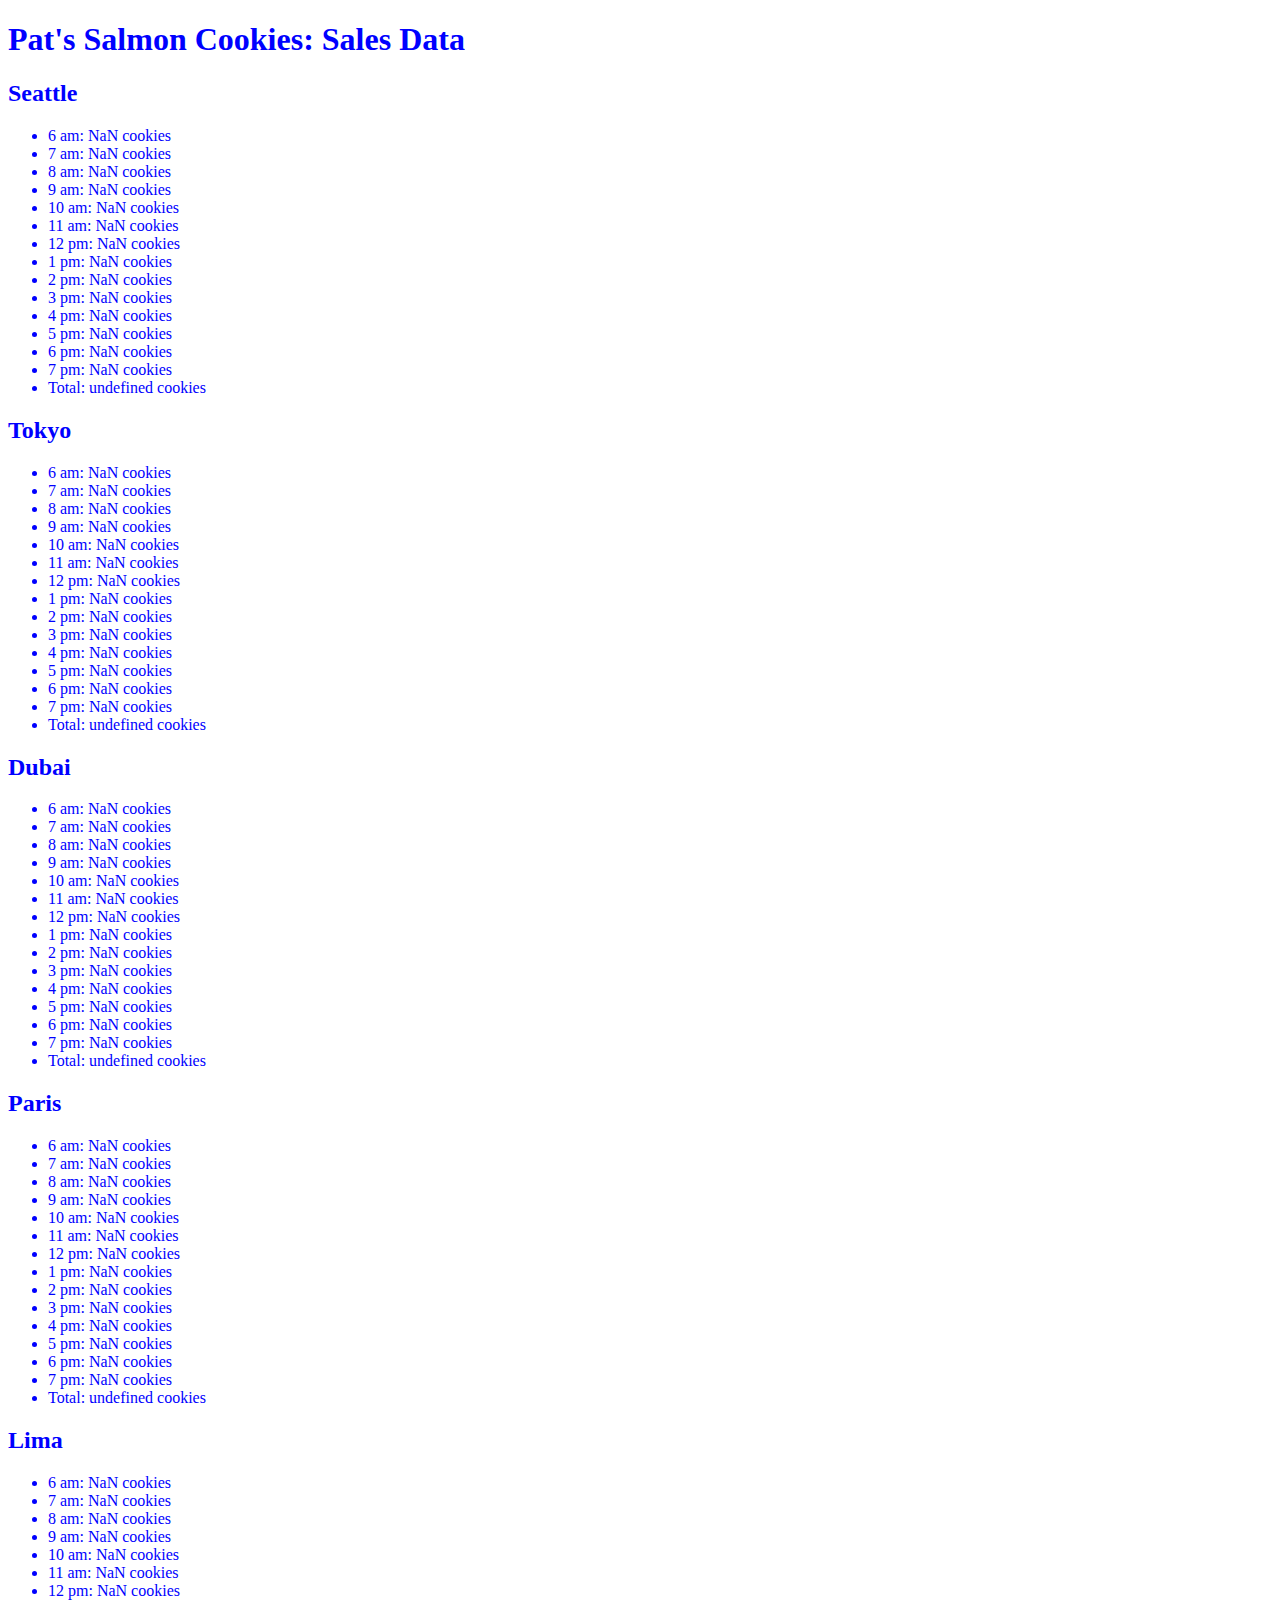
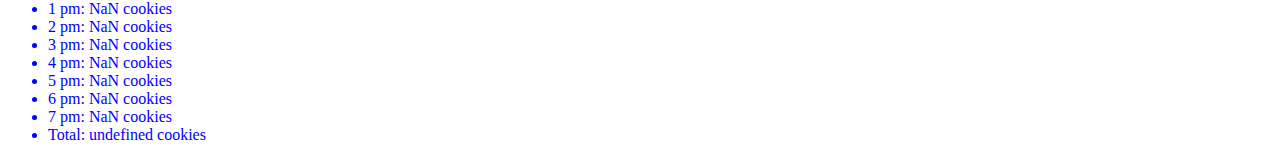
==== sales.html @ 52b7c579 "solve Lab 6" ====
<!DOCTYPE html>
<html lang="en">

<head>
    <meta charset="UTF-8">
    <meta http-equiv="X-UA-Compatible" content="IE=edge">
    <meta name="viewport" content="width=device-width, initial-scale=1.0">
    <link rel="reset" href="css/reset.css">
    <link rel="stylesheet" href="css/style.css">
    <title>Pat's Salmon Cookies</title>
</head>

<body>

    <div id="title">
<h1>Pat's Salmon Cookies: Sales Data</h1>
    </div>
    <div id="cookie">


    </div>


    <script src="js/app.js"></script>
</body>

</html>
---- css/style.css ----
header {
    background-color: rgb(85, 68, 184);
    height: 100%;
}

header img {
    width: 200px;
}

header nav {
    float: right;
    padding-top: 0px;}
   

header nav ul li {
    display: inline-block;
    padding: 15px;
    padding-top: 0px;
    font-size: 20px;
    font-family: Cambria, Cochin, Georgia;
    font-weight: bold;
    color: black;
    background-color: cornsilk;
}

main h2 {
    color: rgb(80, 12, 168);
    font-size: 50px;
    font-family: Cambria, Cochin, Georgia;
    text-align: center;
}



main p {
    padding-top: 10px;
    font-size: 20px;
    color: rgb(96, 15, 202);
    font-family: Rockwell;
    text-align: center;
}

main ul {
    list-style: disc;
    padding-top: 10px;
    padding-left: 30px;
}
 footer {

    background-color: blue;
    padding-bottom: 10px;
    text-align: center;

}

#title{
    color: blue;
    text-align: left;
}
#cookie {
    color: blue;


}
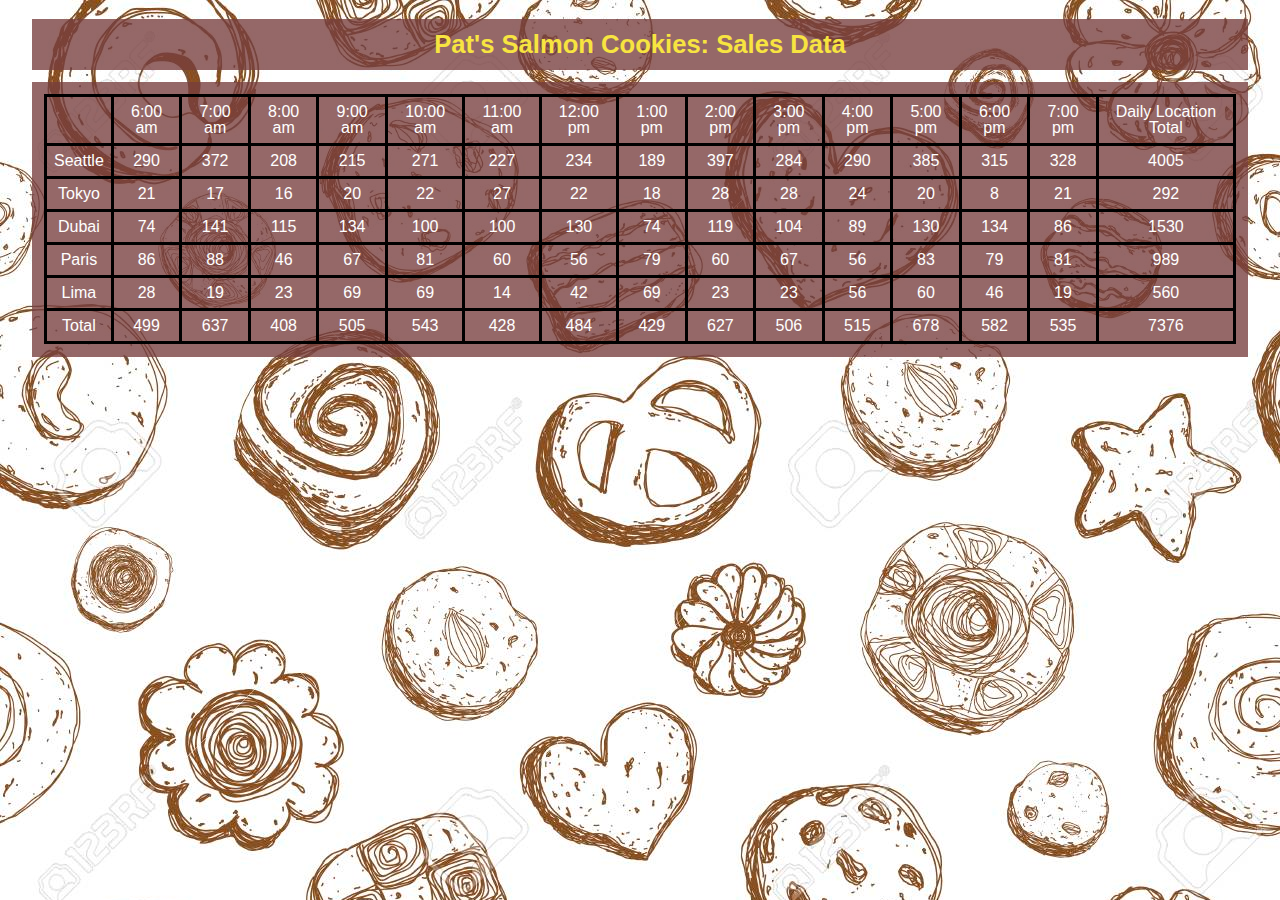
==== commit 85d4a369: "fixing the totals" ====
--- a/sales.html
+++ b/sales.html
@@ -5,7 +5,7 @@
     <meta charset="UTF-8">
     <meta http-equiv="X-UA-Compatible" content="IE=edge">
     <meta name="viewport" content="width=device-width, initial-scale=1.0">
-    <link rel="reset" href="css/reset.css">
+    <link rel="stylesheet" href="css/reset.css">
     <link rel="stylesheet" href="css/style.css">
     <title>Pat's Salmon Cookies</title>
 </head>
--- a/css/style.css
+++ b/css/style.css
@@ -1,10 +1,15 @@
 header {
-    background-color: rgb(85, 68, 184);
+    background-color: #773d3dc7;
     height: 100%;
 }
 
 header img {
     width: 200px;
+    float: left;
+    background-color:#d6cfcf8f ;
+    padding: 6px;
+    border-style: solid;
+    border-color: #f7e440;
 }
 
 header nav {
@@ -19,47 +24,84 @@
     font-size: 20px;
     font-family: Cambria, Cochin, Georgia;
     font-weight: bold;
-    color: black;
-    background-color: cornsilk;
-}
-
-main h2 {
-    color: rgb(80, 12, 168);
-    font-size: 50px;
-    font-family: Cambria, Cochin, Georgia;
-    text-align: center;
+    color: #f7e440;
 }
 
 
 
-main p {
-    padding-top: 10px;
-    font-size: 20px;
-    color: rgb(96, 15, 202);
-    font-family: Rockwell;
-    text-align: center;
-}
 
-main ul {
-    list-style: disc;
-    padding-top: 10px;
-    padding-left: 30px;
-}
- footer {
+body{
+        text-align: center;
+        background-image: url("/img/cookies.jpg") ;
+        margin: 1.5%;
+    }
+    div{
+    
+        background-color: #773d3dc7;
+        margin: 1%;
+        padding: 1%;
+        border:1px;
+    
+    }
+   
+    table,th,td{
+    
+        border: 3px solid;
+        padding: 7px;
+        font-family:Arial, Helvetica, sans-serif;
+        color:rgb(255, 255, 255);
+        border-color: black;
+        
+       
+    }
+    h1{
+        text-align: center;
+        font-size: 160%;
+        font-weight: bolder;
+       color: #f7e440;
+       font-family: "Sofia", sans-serif;
+      
+    
+    }
 
-    background-color: blue;
-    padding-bottom: 10px;
-    text-align: center;
+
+    h2{
+        background-color: #683939e5;
+        font-size: 200%;
+        font-weight: bold;
+        font-family: "Sofia", sans-serif;
+        color: #f7e440;
+        padding: 20px;
+        
+        
+    }
+    
+    main p{
+
+        font-size: 100px;
+        color:#f7e440; 
+        background-color: #683939e5;
+
+    }
+    
+    footer{
+        background-color: #683939e5;
+        text-align: left;
+        font-weight: bold;
+        font-size: 20px;
+        font-family: Georgia, 'Times New Roman', Times, serif;
+        color:#f7e440; 
+        
+    }
+    
+    
+           
+    a {
+
+    font-family: "Sofia", sans-serif;
+    color:#f7e440;
+    text-decoration: none;
 
 }
-
-#title{
-    color: blue;
-    text-align: left;
-}
-#cookie {
-    color: blue;
-
-
-}
- 
+    
+    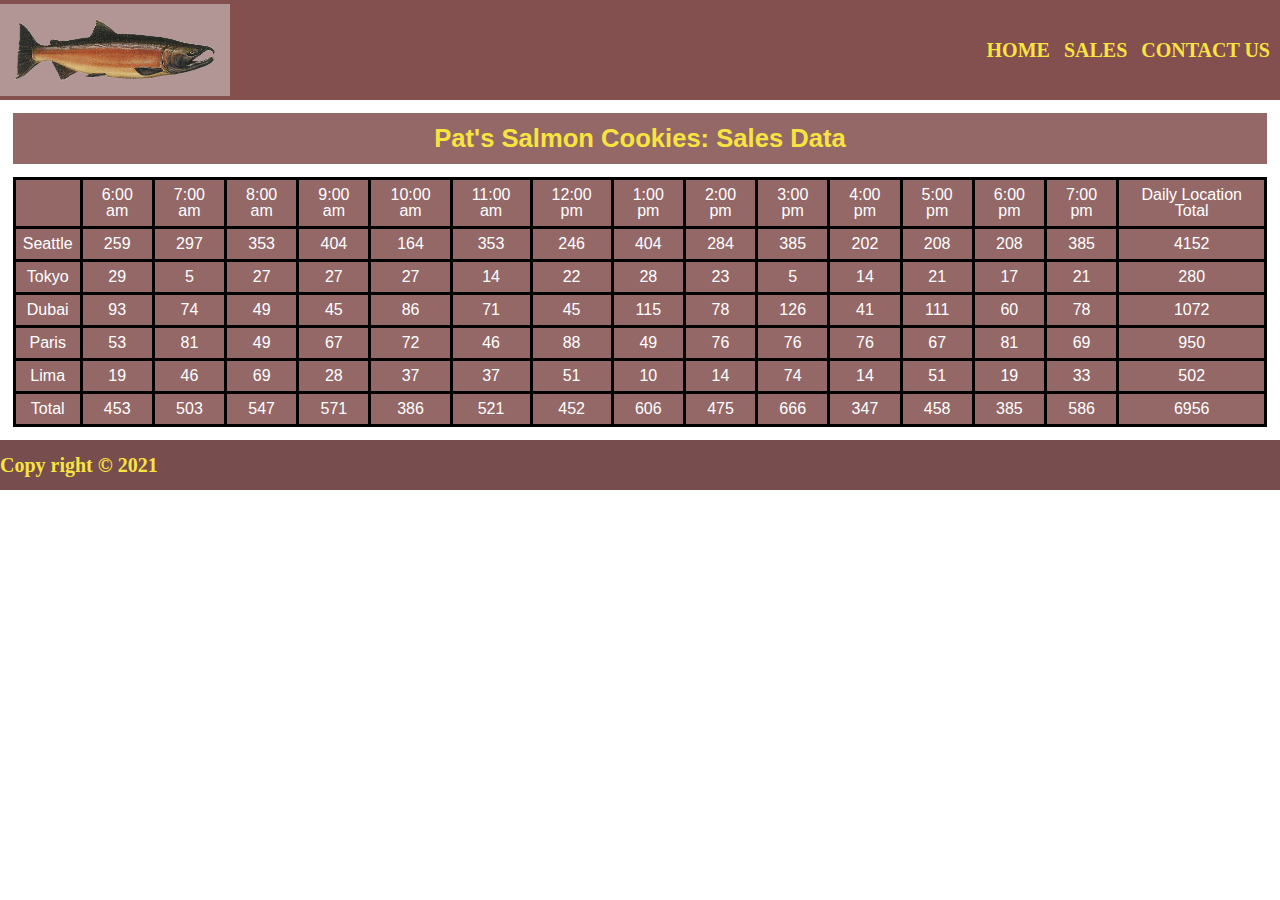
==== commit af6c594a: "solving lab 8-b" ====
--- a/sales.html
+++ b/sales.html
@@ -11,6 +11,21 @@
 </head>
 
 <body>
+    <header>
+
+        <img src="./img/salmon.png" alt="Salmon Cookies">
+
+        <nav>
+
+            <a href="Index.html">Home</a>
+            <a href="sales.html">Sales</a>
+            <a href="">Contact Us</a>
+
+        </nav>
+
+    </header>
+
+    <main>
 
     <div id="title">
 <h1>Pat's Salmon Cookies: Sales Data</h1>
@@ -19,7 +34,12 @@
 
 
     </div>
+</main>
 
+<footer>
+    <p>Copy right &copy; 2021</p>
+
+</footer>
 
     <script src="js/app.js"></script>
 </body>
--- a/css/style.css
+++ b/css/style.css
@@ -1,48 +1,49 @@
 header {
-    background-color: #773d3dc7;
+    background-color: #773d3de7;
     height: 100%;
+    display: flex;
+    align-items: center;
+  justify-content: space-between;
 }
 
 header img {
     width: 200px;
-    float: left;
     background-color:#d6cfcf8f ;
-    padding: 6px;
-    border-style: solid;
-    border-color: #f7e440;
+    padding: 15px;
+    
+    
 }
 
-header nav {
-    float: right;
-    padding-top: 0px;}
-   
-
-header nav ul li {
-    display: inline-block;
-    padding: 15px;
-    padding-top: 0px;
+header a {
+    
+    text-transform: uppercase;
     font-size: 20px;
     font-family: Cambria, Cochin, Georgia;
     font-weight: bold;
     color: #f7e440;
+    padding-right: 10px;
+    text-decoration: none;
+    
 }
 
-
-
-
+   
 body{
         text-align: center;
-        background-image: url("/img/cookies.jpg") ;
-        margin: 1.5%;
-    }
-    div{
+        background-image: url("https://image.freepik.com/free-vector/hand-drawn-cookies-pattern-seamless-white-background_46250-276.jpg") ;
+        display: grid;
+        grid-template-rows: 100px 1fr 50px;
+        background-attachment: fixed;
+    }
+
+    #title {
     
         background-color: #773d3dc7;
         margin: 1%;
         padding: 1%;
-        border:1px;
-    
-    }
+        
+    
+    }
+
    
     table,th,td{
     
@@ -52,7 +53,16 @@
         color:rgb(255, 255, 255);
         border-color: black;
         
+        
        
+    }
+    table{
+
+        background-color:#773d3dc7 ;
+        float: center;
+        margin: 1%;
+        padding: 1%;
+        border:1px;
     }
     h1{
         text-align: center;
@@ -60,6 +70,7 @@
         font-weight: bolder;
        color: #f7e440;
        font-family: "Sofia", sans-serif;
+       
       
     
     }
@@ -71,37 +82,147 @@
         font-weight: bold;
         font-family: "Sofia", sans-serif;
         color: #f7e440;
+        margin-top: 35px;
+        gap:30px;
+        
+        
+    }
+    
+    main p{
+
+        font-size: 50px;
+        color:#f7e440; 
+        background-color: #683939e5;
+
+    }
+    
+    footer{
+        background-color: #683939e5;
+        text-align: left;
+        font-weight: bold;
+        font-size: 20px;
+        font-family: Georgia, 'Times New Roman', Times, serif;
+        color:#f7e440; 
+        align-items: center;
+        display: flex;
+        
+    }
+        
+    #table_img_one{
+        display: grid;
+        width:100%;
+        align-items: center;
+        grid-template-columns: 1fr 1fr 1fr 1fr;
+        float: center;
+        background-color: #a88181d2;
+        justify-items: center;
+        padding:10px;
+        
+    }
+    #table_img_one img{
+        width: 200px ;
+        height: 200px;
+        border-radius: 25px;
+    }
+    #table_img_two{
+        display: grid;
+        width:100%;
+        align-items: center;
+        grid-template-columns: 1fr 1fr 1fr ; 
+        text-align: right;       
+        background-color: #a88181d2;
+        justify-items: center;
+        padding:10px;
+    }
+    #table_img_two img{
+        width: 200px ;
+        height: 200px;
+        border-radius: 25px;
+        
+        
+    }
+
+    #info {
+        display: grid;
+        gap: 30px;
+        margin-bottom: 30px;
+        background-color: #683939e5       
+    }
+         
+    #info ul li{
+        
+        text-align: center;
+        font-weight: bold;
+        font-size: 20px;
+        font-family: Georgia, 'Times New Roman', Times, serif;
+        color:#f7e440; 
+        align-items: center;
+        justify-items: center;
+        padding: 10px
+            
+    }
+    #info p{
+        text-align: center;
+        font-weight: bold;
+        font-size: 20px;
+        font-family: Georgia, 'Times New Roman', Times, serif;
+        color:#f7e440; 
+        align-items: center;
+        justify-items: center;
+        background-color: #683939e5;
         padding: 20px;
         
-        
-    }
-    
-    main p{
-
-        font-size: 100px;
-        color:#f7e440; 
-        background-color: #683939e5;
-
-    }
-    
-    footer{
-        background-color: #683939e5;
-        text-align: left;
-        font-weight: bold;
-        font-size: 20px;
-        font-family: Georgia, 'Times New Roman', Times, serif;
-        color:#f7e440; 
-        
-    }
-    
-    
+
+    }
+    #info h3{
+        text-align: center;
+        font-weight: bold;
+        font-size: 20px;
+        font-family: Georgia, 'Times New Roman', Times, serif;
+        color:#f7e440; 
+        align-items: center;
+        justify-items: center;
+        background-color: #683939e5
+    }
+
+     #best h3 {
+        text-align: center;
+        font-weight: bold;
+        font-size: 50px;
+        font-family: Georgia, 'Times New Roman', Times, serif;
+        color:#40dcf7; 
+        align-items: center;
+        justify-items: center;
+        background-color: #815858fb;
+        
+        gap:10px;
+        
+
+    }
+    #soon{
+        
+        text-align: center;
+        font-weight: bold;
+        font-size: 45px;
+        font-family: Georgia, 'Times New Roman', Times, serif;
+        color:#ff0000; 
+        align-items: center;
+        justify-items: center;
+        background-color: #f7e440;
+        padding : 35 px;
+        
+        
+    
+
+
+    }
+    
+    
+    
+
            
-    a {
-
-    font-family: "Sofia", sans-serif;
-    color:#f7e440;
-    text-decoration: none;
-
-}
-    
-    +    
+
+
+    
+    
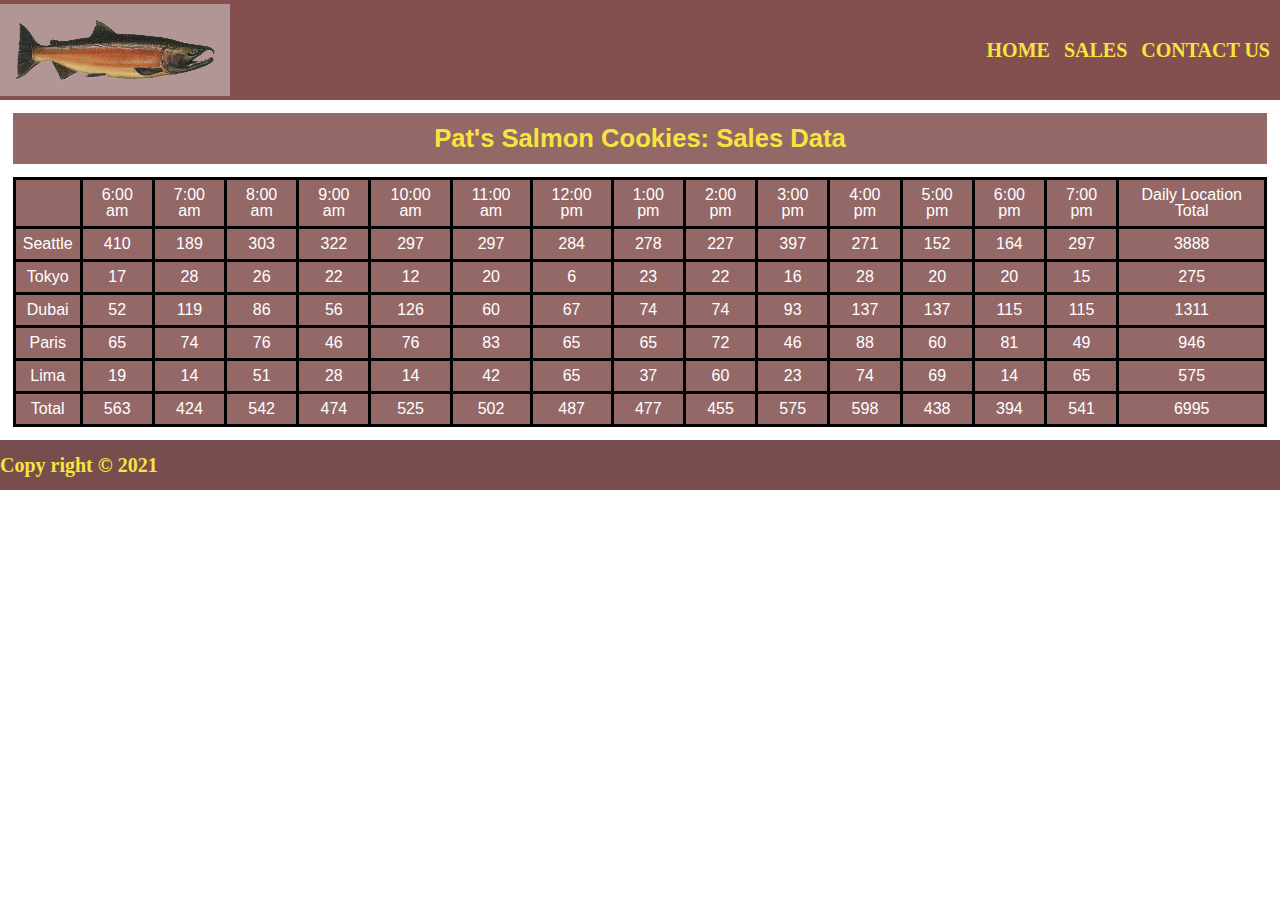
==== commit 62350491: "fixing home button" ====
--- a/sales.html
+++ b/sales.html
@@ -17,7 +17,7 @@
 
         <nav>
 
-            <a href="Index.html">Home</a>
+            <a href="index.html">Home</a>
             <a href="sales.html">Sales</a>
             <a href="">Contact Us</a>
 
@@ -44,4 +44,4 @@
     <script src="js/app.js"></script>
 </body>
 
-</html>+</html>
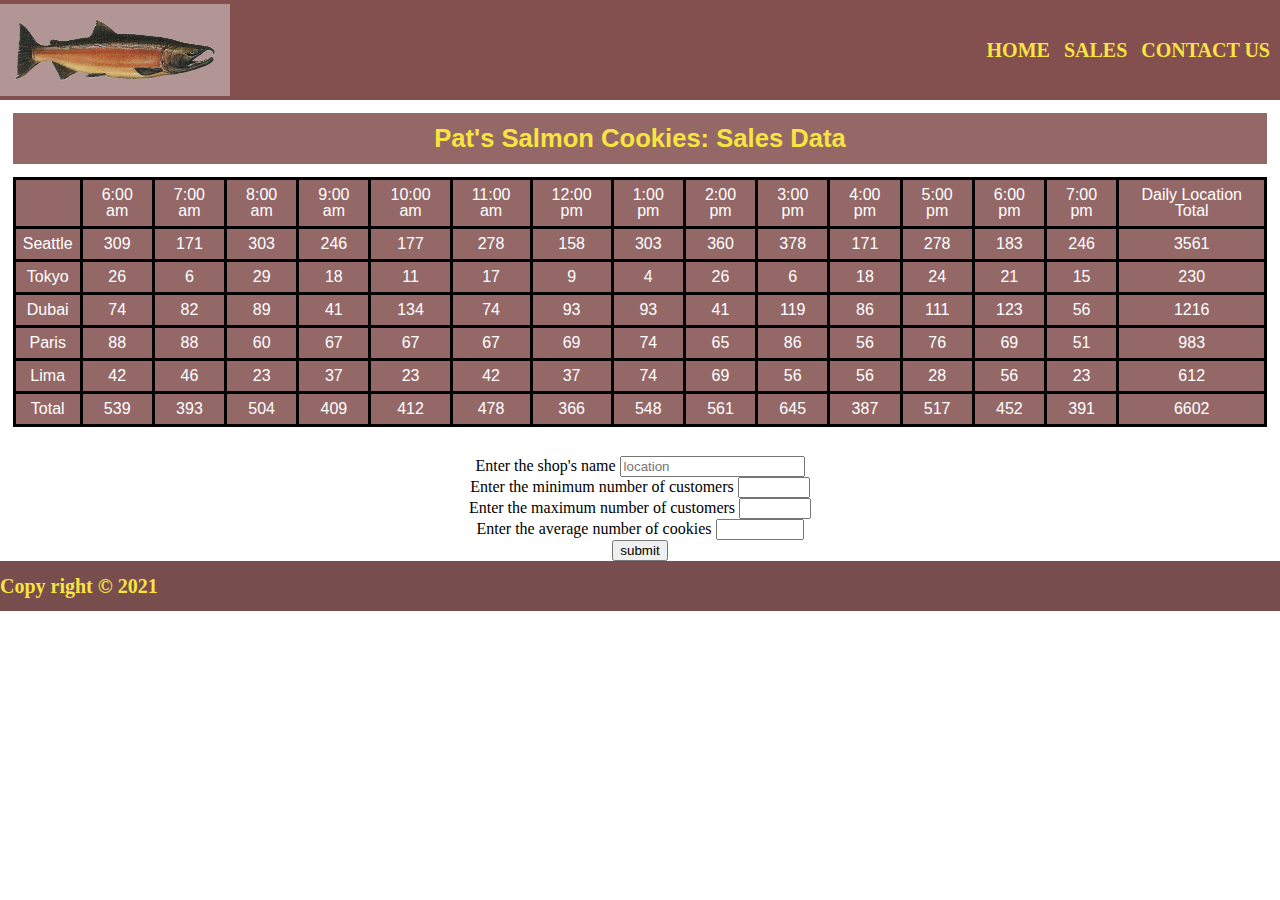
==== commit 3760bda3: "solving lab 09" ====
--- a/sales.html
+++ b/sales.html
@@ -27,21 +27,55 @@
 
     <main>
 
-    <div id="title">
-<h1>Pat's Salmon Cookies: Sales Data</h1>
-    </div>
-    <div id="cookie">
+        <div id="title">
+            <h1>Pat's Salmon Cookies: Sales Data</h1>
+        </div>
+        <div id="cookie">
 
 
-    </div>
-</main>
+        </div>
+        <fieldset>
+            <form id="form">
 
-<footer>
-    <p>Copy right &copy; 2021</p>
+                <br>
+                <label for="location">Enter the shop's name</label>
 
-</footer>
+                <input type="text" id="location" placeholder="location" name="location" autocomplete="off" required>
+
+                <br>
+
+
+                <label for="minCst">Enter the minimum number of customers</label>
+
+                <input type="number" id="minCst" name="minCst" min="0" max="1000" required maxlength="30">
+                <br>
+
+                <label for="maxCst">Enter the maximum number of customers</label>
+
+                <input type="number" id="maxCst" name="maxCst" min="0" max="1000" required>
+                <br>
+
+                <label for="avgCookiesSale">Enter the average number of cookies </label>
+
+                <input type="number" id="avgCookiesSale" name="avgCookiesSale" step="0.1" min="0" max="1000" required>
+                <br>
+
+
+                <input type="Submit" value="submit" id="button">
+
+
+            </form>
+        </fieldset>
+
+
+    </main>
+
+    <footer>
+        <p>Copy right &copy; 2021</p>
+
+    </footer>
 
     <script src="js/app.js"></script>
 </body>
 
-</html>
+</html>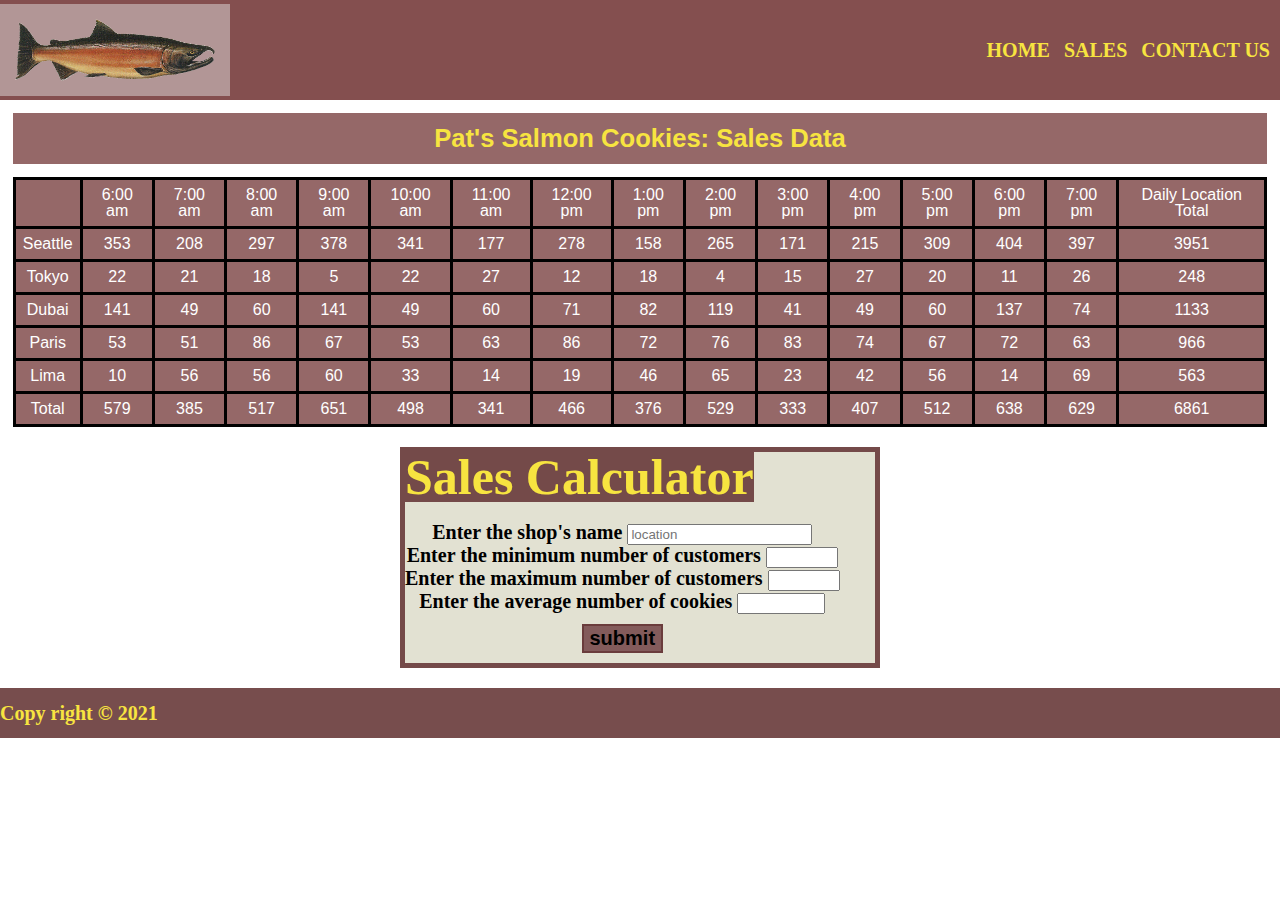
==== commit 1dc74029: "adding style to form" ====
--- a/sales.html
+++ b/sales.html
@@ -35,6 +35,7 @@
 
         </div>
         <fieldset>
+            <p>Sales Calculator </p>
             <form id="form">
 
                 <br>
--- a/css/style.css
+++ b/css/style.css
@@ -216,7 +216,39 @@
 
 
     }
-    
+
+    fieldset {
+
+
+        text-align: center;
+        font-weight: bold;
+        font-size: 20px;
+        font-family: Georgia, 'Times New Roman', Times, serif;
+        color:#000; 
+        justify-items: left;
+        background-color: #e2e1d2;
+        padding : 20 px;
+        border: 5px;
+        border-style: solid;
+        border-color:#683939e5 ;
+        margin : 20px;
+        margin-left: 400px;
+        margin-right: 400px;
+
+    }
+    #button{
+        text-align: center;
+        font-weight: bold;
+        font-size: 20px;
+        color:#000; 
+        background-color: #815858fb;
+        padding : 20 px;
+        border: 2px;
+        border-style: solid;
+        border-color:#683939e5 ;
+        margin: 10px;}
+        
+   
     
     
 
